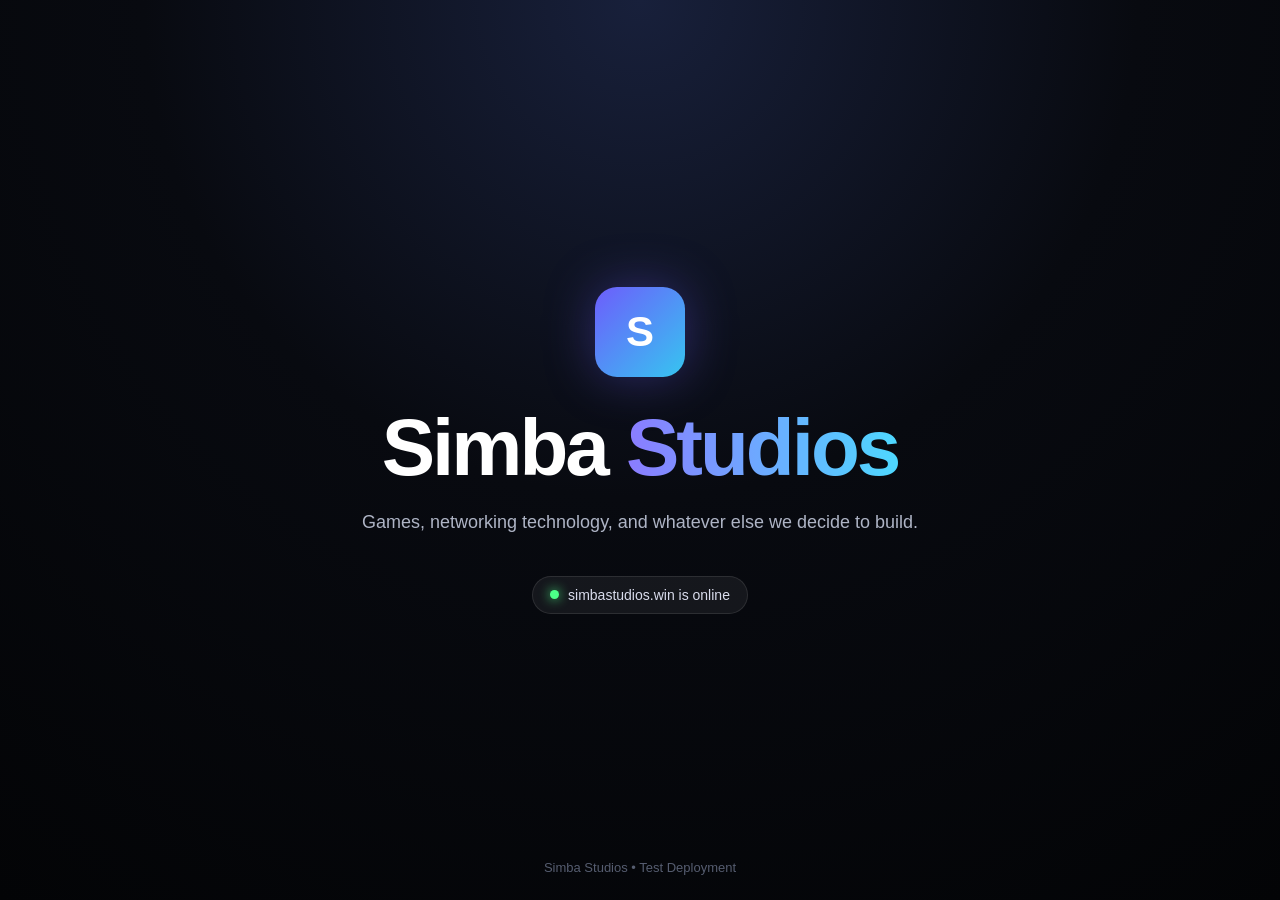
==== index.html @ 2c9d077d "Add initial HTML structure for Simba Studios" ====
<!DOCTYPE html>
<html lang="en">
<head>
    <meta charset="UTF-8">
    <meta name="viewport" content="width=device-width, initial-scale=1.0">

    <title>Simba Studios</title>

    <style>
        * {
            box-sizing: border-box;
        }

        body {
            margin: 0;
            min-height: 100vh;
            display: flex;
            align-items: center;
            justify-content: center;

            background:
                radial-gradient(circle at top, #18203b 0%, #080a10 45%, #030406 100%);

            color: white;
            font-family: Arial, Helvetica, sans-serif;
            overflow: hidden;
        }

        .container {
            text-align: center;
            padding: 40px;
        }

        .logo {
            width: 90px;
            height: 90px;
            margin: 0 auto 25px;

            display: flex;
            align-items: center;
            justify-content: center;

            border-radius: 22px;

            background: linear-gradient(135deg, #6d5dfc, #36c5f0);
            box-shadow: 0 0 50px rgba(109, 93, 252, 0.35);

            font-size: 42px;
            font-weight: bold;
        }

        h1 {
            margin: 0;
            font-size: clamp(42px, 8vw, 80px);
            letter-spacing: -3px;
        }

        .gradient {
            background: linear-gradient(90deg, #8b7cff, #4ed8ff);
            -webkit-background-clip: text;
            background-clip: text;
            color: transparent;
        }

        p {
            margin-top: 18px;
            color: #aeb4c5;
            font-size: 18px;
        }

        .status {
            display: inline-flex;
            align-items: center;
            gap: 9px;

            margin-top: 25px;
            padding: 10px 17px;

            background: rgba(255,255,255,0.06);
            border: 1px solid rgba(255,255,255,0.1);
            border-radius: 100px;

            color: #d9dcec;
            font-size: 14px;
        }

        .dot {
            width: 9px;
            height: 9px;
            border-radius: 50%;
            background: #4cff88;

            box-shadow: 0 0 12px #4cff88;
        }

        .footer {
            position: fixed;
            bottom: 25px;
            left: 0;
            right: 0;

            text-align: center;
            color: #565d70;
            font-size: 13px;
        }
    </style>
</head>

<body>

    <main class="container">

        <div class="logo">S</div>

        <h1>
            Simba <span class="gradient">Studios</span>
        </h1>

        <p>
            Games, networking technology, and whatever else we decide to build.
        </p>

        <div class="status">
            <span class="dot"></span>
            simbastudios.win is online
        </div>

    </main>

    <div class="footer">
        Simba Studios • Test Deployment
    </div>

</body>
</html>
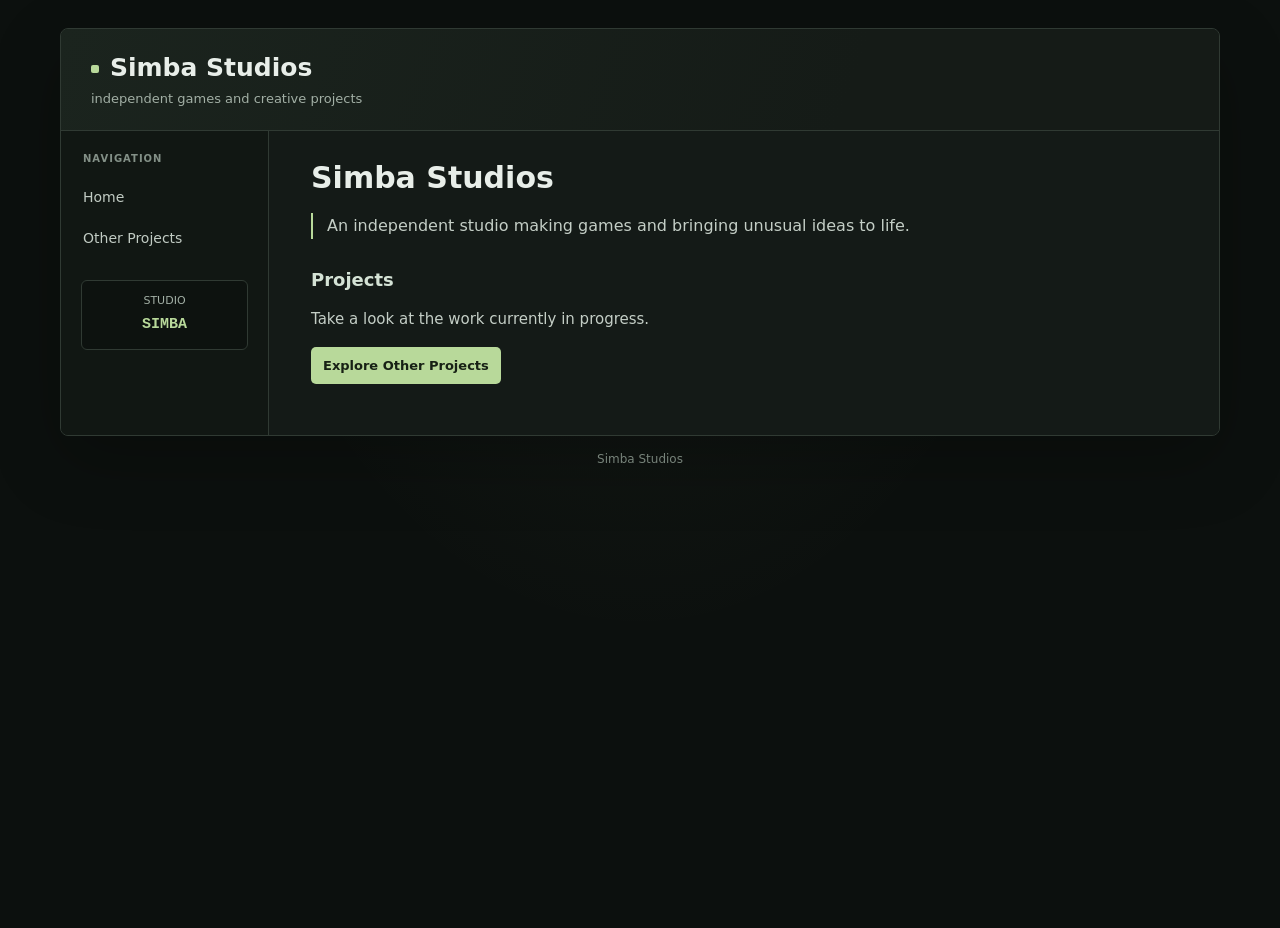
==== commit f8f951dd: "Publish Simba Studios static site" ====
--- a/index.html
+++ b/index.html
@@ -1,135 +1,43 @@
-<!DOCTYPE html>
+<!doctype html>
 <html lang="en">
-<head>
-    <meta charset="UTF-8">
-    <meta name="viewport" content="width=device-width, initial-scale=1.0">
+  <head>
+    <meta charset="utf-8">
+    <meta name="viewport" content="width=device-width, initial-scale=1">
+    <title>Simba Studios</title>
+    <link rel="stylesheet" href="/style.css">
+  </head>
+  <body>
+    <div class="page">
+      <table class="shell" cellspacing="0" cellpadding="0">
+        <tr>
+          <td class="topbar" colspan="2">
+            <span class="brand">Simba Studios</span>
+            <span class="tiny">independent games and creative projects</span>
+          </td>
+        </tr>
+        <tr>
+          <td class="nav">
+            <a href="/">Home</a>
+            <a href="/other-projects.html">Other Projects</a>
+            <div class="counter">
+              studio<br>
+              <span>SIMBA</span>
+            </div>
+          </td>
+          <td class="content">
+            <h1>Simba Studios</h1>
+            <p class="lead">
+              An independent studio making games and bringing unusual ideas to life.
+            </p>
 
-    <title>Simba Studios</title>
+            <h2>Projects</h2>
+            <p>Take a look at the work currently in progress.</p>
+            <p><a class="project-link" href="/other-projects.html">Explore Other Projects</a></p>
+          </td>
+        </tr>
+      </table>
 
-    <style>
-        * {
-            box-sizing: border-box;
-        }
-
-        body {
-            margin: 0;
-            min-height: 100vh;
-            display: flex;
-            align-items: center;
-            justify-content: center;
-
-            background:
-                radial-gradient(circle at top, #18203b 0%, #080a10 45%, #030406 100%);
-
-            color: white;
-            font-family: Arial, Helvetica, sans-serif;
-            overflow: hidden;
-        }
-
-        .container {
-            text-align: center;
-            padding: 40px;
-        }
-
-        .logo {
-            width: 90px;
-            height: 90px;
-            margin: 0 auto 25px;
-
-            display: flex;
-            align-items: center;
-            justify-content: center;
-
-            border-radius: 22px;
-
-            background: linear-gradient(135deg, #6d5dfc, #36c5f0);
-            box-shadow: 0 0 50px rgba(109, 93, 252, 0.35);
-
-            font-size: 42px;
-            font-weight: bold;
-        }
-
-        h1 {
-            margin: 0;
-            font-size: clamp(42px, 8vw, 80px);
-            letter-spacing: -3px;
-        }
-
-        .gradient {
-            background: linear-gradient(90deg, #8b7cff, #4ed8ff);
-            -webkit-background-clip: text;
-            background-clip: text;
-            color: transparent;
-        }
-
-        p {
-            margin-top: 18px;
-            color: #aeb4c5;
-            font-size: 18px;
-        }
-
-        .status {
-            display: inline-flex;
-            align-items: center;
-            gap: 9px;
-
-            margin-top: 25px;
-            padding: 10px 17px;
-
-            background: rgba(255,255,255,0.06);
-            border: 1px solid rgba(255,255,255,0.1);
-            border-radius: 100px;
-
-            color: #d9dcec;
-            font-size: 14px;
-        }
-
-        .dot {
-            width: 9px;
-            height: 9px;
-            border-radius: 50%;
-            background: #4cff88;
-
-            box-shadow: 0 0 12px #4cff88;
-        }
-
-        .footer {
-            position: fixed;
-            bottom: 25px;
-            left: 0;
-            right: 0;
-
-            text-align: center;
-            color: #565d70;
-            font-size: 13px;
-        }
-    </style>
-</head>
-
-<body>
-
-    <main class="container">
-
-        <div class="logo">S</div>
-
-        <h1>
-            Simba <span class="gradient">Studios</span>
-        </h1>
-
-        <p>
-            Games, networking technology, and whatever else we decide to build.
-        </p>
-
-        <div class="status">
-            <span class="dot"></span>
-            simbastudios.win is online
-        </div>
-
-    </main>
-
-    <div class="footer">
-        Simba Studios • Test Deployment
+      <p class="footer">Simba Studios</p>
     </div>
-
-</body>
+  </body>
 </html>
--- a/style.css
+++ b/style.css
@@ -0,0 +1,911 @@
+:root {
+  color-scheme: dark;
+  font-family: Inter, ui-sans-serif, system-ui, -apple-system, BlinkMacSystemFont, "Segoe UI", sans-serif;
+  font-synthesis: none;
+  text-rendering: optimizeLegibility;
+  --page: #0c100e;
+  --surface: #141a17;
+  --surface-raised: #1b231e;
+  --surface-soft: #202923;
+  --line: #303a33;
+  --line-strong: #465249;
+  --text: #e8eee9;
+  --muted: #a2afa5;
+  --green: #b8d99a;
+  --green-ink: #172115;
+  --warm: #dfaa81;
+  --danger: #e58e86;
+  --radius: 8px;
+}
+
+* {
+  box-sizing: border-box;
+}
+
+html {
+  min-width: 320px;
+  background: var(--page);
+  color: var(--text);
+}
+
+body {
+  min-height: 100vh;
+  margin: 0;
+  background:
+    radial-gradient(ellipse at 50% -20%, rgba(184, 217, 154, 0.08), transparent 52%),
+    var(--page);
+  color: var(--text);
+  font-size: 15px;
+  line-height: 1.65;
+}
+
+body::before,
+.page::before,
+marquee {
+  display: none;
+}
+
+a {
+  color: var(--green);
+  text-decoration-thickness: 1px;
+  text-underline-offset: 3px;
+}
+
+a:hover {
+  color: #d7edc2;
+}
+
+a:focus-visible,
+button:focus-visible,
+input:focus-visible,
+textarea:focus-visible,
+select:focus-visible {
+  outline: 2px solid var(--green);
+  outline-offset: 3px;
+}
+
+.page {
+  width: min(1160px, calc(100% - 40px));
+  margin: 28px auto 36px;
+}
+
+.shell {
+  width: 100%;
+  overflow: hidden;
+  background: var(--surface);
+  border: 1px solid var(--line);
+  border-radius: var(--radius);
+  border-spacing: 0;
+  box-shadow: 0 24px 70px rgba(0, 0, 0, 0.24);
+}
+
+.shell tr:first-child {
+  display: block;
+}
+
+.shell tr:first-child .topbar {
+  display: block;
+}
+
+.shell tr:nth-child(2) {
+  display: grid;
+  grid-template-columns: 208px minmax(0, 1fr);
+}
+
+.topbar {
+  position: relative;
+  padding: 24px 30px 21px;
+  background: linear-gradient(110deg, #1b241e, #151b17 68%);
+  border-bottom: 1px solid var(--line);
+}
+
+.brand {
+  display: block;
+  color: var(--text);
+  font-size: 25px;
+  font-weight: 650;
+  line-height: 1.2;
+}
+
+.brand::before {
+  content: "";
+  display: inline-block;
+  width: 8px;
+  height: 8px;
+  margin: 0 11px 3px 0;
+  background: var(--green);
+  border-radius: 2px;
+}
+
+.tiny {
+  display: block;
+  margin-top: 5px;
+  color: var(--muted);
+  font-size: 13px;
+}
+
+.nav {
+  width: 208px;
+  padding: 20px 12px;
+  vertical-align: top;
+  background: #111713;
+  border-right: 1px solid var(--line);
+}
+
+.nav::before {
+  display: block;
+  margin: 0 10px 10px;
+  color: #839087;
+  content: "NAVIGATION";
+  font-size: 10px;
+  font-weight: 700;
+  letter-spacing: 1px;
+}
+
+.nav a {
+  display: block;
+  margin: 2px 0;
+  padding: 8px 10px;
+  border-radius: 5px;
+  color: #c1cbc3;
+  font-size: 14px;
+  font-weight: 500;
+  text-decoration: none;
+}
+
+.nav a:hover {
+  background: var(--surface-raised);
+  color: var(--text);
+}
+
+.nav a:active {
+  background: var(--surface-soft);
+}
+
+.nav a::before,
+.nav a::after {
+  content: none;
+}
+
+.counter {
+  margin: 22px 8px 0;
+  padding: 11px;
+  color: var(--muted);
+  background: #0d120f;
+  border: 1px solid var(--line);
+  border-radius: 6px;
+  font-size: 11px;
+  text-align: center;
+  text-transform: uppercase;
+}
+
+.counter span {
+  display: block;
+  margin-top: 3px;
+  color: var(--green);
+  font-family: ui-monospace, "Cascadia Code", Consolas, monospace;
+  font-size: 15px;
+  font-weight: 650;
+}
+
+.content {
+  min-width: 0;
+  padding: 28px clamp(20px, 4vw, 42px) 36px;
+  vertical-align: top;
+  background: var(--surface);
+}
+
+.content p {
+  max-width: 76ch;
+  color: #c4cec6;
+}
+
+h1,
+h2,
+h3 {
+  color: var(--text);
+  line-height: 1.25;
+}
+
+h1 {
+  margin: 0 0 16px;
+  font-size: 30px;
+  font-weight: 620;
+}
+
+h2 {
+  margin: 30px 0 10px;
+  color: #d4e2d5;
+  font-size: 18px;
+  font-weight: 600;
+}
+
+h3 {
+  font-size: 15px;
+  font-weight: 600;
+}
+
+.lead {
+  max-width: 76ch;
+  margin: 0 0 22px;
+  padding: 0 0 0 14px;
+  color: #c4cec6;
+  border-left: 2px solid var(--green);
+  font-size: 16px;
+}
+
+.warning {
+  display: inline-flex;
+  margin: 4px 0 10px;
+  padding: 5px 9px;
+  color: #ebc09f;
+  background: rgba(223, 170, 129, 0.09);
+  border: 1px solid rgba(223, 170, 129, 0.24);
+  border-radius: 5px;
+  font-size: 12px;
+}
+
+.hero-shot {
+  margin: 24px 0;
+  overflow: hidden;
+  background: #0e1310;
+  border: 1px solid var(--line);
+  border-radius: var(--radius);
+}
+
+.hero-shot img,
+.gallery img {
+  display: block;
+  width: 100%;
+  object-fit: cover;
+}
+
+.hero-shot img {
+  max-height: 500px;
+}
+
+.hero-caption {
+  padding: 9px 12px;
+  color: var(--muted);
+  font-size: 12px;
+}
+
+.info-grid {
+  display: grid;
+  grid-template-columns: repeat(3, minmax(0, 1fr));
+  gap: 10px;
+  margin: 18px 0 28px;
+}
+
+.info-box {
+  min-width: 0;
+  padding: 15px;
+  background: var(--surface-raised);
+  border: 1px solid var(--line);
+  border-radius: 6px;
+}
+
+.info-box h2 {
+  margin: 0 0 7px;
+  font-size: 15px;
+}
+
+.info-box p {
+  margin: 0;
+  color: var(--muted);
+  font-size: 13px;
+}
+
+.gallery {
+  display: grid;
+  grid-template-columns: repeat(3, minmax(0, 1fr));
+  gap: 12px;
+}
+
+.gallery figure {
+  min-width: 0;
+  margin: 0;
+  padding: 7px;
+  background: var(--surface-raised);
+  border: 1px solid var(--line);
+  border-radius: 6px;
+}
+
+.gallery img {
+  aspect-ratio: 16 / 10;
+  background: #0b100d;
+  border-radius: 3px;
+}
+
+.gallery figcaption {
+  padding: 7px 3px 2px;
+  color: var(--muted);
+  font-size: 12px;
+}
+
+.project-grid {
+  display: grid;
+  grid-template-columns: repeat(2, minmax(0, 1fr));
+  gap: 12px;
+}
+
+.project-card {
+  min-width: 0;
+  padding: 16px;
+  background: var(--surface-raised);
+  border: 1px solid var(--line);
+  border-radius: 6px;
+}
+
+.project-card h2 {
+  margin: 8px 0;
+  font-size: 17px;
+}
+
+.project-title {
+  color: var(--text);
+  text-decoration: none;
+}
+
+.project-title:hover {
+  color: var(--green);
+}
+
+.project-card p {
+  margin: 0 0 12px;
+  color: var(--muted);
+  font-size: 14px;
+}
+
+.project-category {
+  color: var(--green);
+  font-size: 11px;
+  font-weight: 650;
+  text-transform: uppercase;
+}
+
+.project-entry {
+  max-width: 78ch;
+  padding: 4px 0 24px;
+  border-bottom: 1px solid var(--line);
+}
+
+.project-entry h2 {
+  margin: 7px 0 12px;
+  font-size: 24px;
+}
+
+.project-entry h3 {
+  margin: 24px 0 6px;
+  color: #d4e2d5;
+}
+
+.project-link {
+  display: inline-block;
+  padding: 8px 12px;
+  color: var(--green-ink);
+  background: var(--green);
+  border-radius: 5px;
+  font-size: 13px;
+  font-weight: 650;
+  text-decoration: none;
+}
+
+.project-link:hover {
+  color: var(--green-ink);
+  background: #cce7b1;
+}
+
+.empty-project-state {
+  grid-column: 1 / -1;
+  padding: 22px;
+  background: #111713;
+  border: 1px dashed var(--line-strong);
+  border-radius: 6px;
+}
+
+.empty-project-state p {
+  margin: 0 0 3px;
+  color: var(--text);
+  font-weight: 550;
+}
+
+.empty-project-state span {
+  color: var(--muted);
+  font-size: 13px;
+}
+
+.screens {
+  display: grid;
+  grid-template-columns: repeat(3, minmax(0, 1fr));
+  gap: 9px;
+  margin: 14px 0;
+}
+
+.screen {
+  display: grid;
+  min-height: 120px;
+  place-content: center;
+  padding: 14px;
+  color: var(--green);
+  background: #101713;
+  border: 1px solid var(--line);
+  border-radius: 6px;
+  font-weight: 600;
+  text-align: center;
+}
+
+.screen span {
+  display: block;
+  color: var(--muted);
+  font-size: 12px;
+  font-weight: 400;
+}
+
+ul {
+  padding: 14px 14px 14px 34px;
+  background: #101612;
+  border: 1px solid var(--line);
+  border-radius: 6px;
+}
+
+li {
+  margin-bottom: 7px;
+  color: #c4cec6;
+}
+
+.old-form,
+.account-panel,
+.auth-card,
+.ticket-list,
+.ticket-thread,
+.admin-panel {
+  color: var(--text);
+  background: var(--surface-raised);
+  border: 1px solid var(--line);
+  border-radius: 6px;
+}
+
+.old-form {
+  margin: 10px 0;
+  padding: 14px;
+}
+
+.old-form label {
+  display: block;
+  margin-bottom: 13px;
+  color: #d4ddd5;
+  font-size: 13px;
+  font-weight: 550;
+}
+
+.old-form input,
+.old-form textarea,
+.admin-account-row select {
+  display: block;
+  width: 100%;
+  min-height: 40px;
+  margin-top: 5px;
+  padding: 8px 10px;
+  color: var(--text);
+  background: #0e1410;
+  border: 1px solid var(--line-strong);
+  border-radius: 5px;
+  font: inherit;
+}
+
+.old-form textarea {
+  min-height: 120px;
+  resize: vertical;
+}
+
+.old-form input::placeholder,
+.old-form textarea::placeholder {
+  color: #78847a;
+}
+
+.old-form .check-line {
+  display: flex;
+  align-items: center;
+  gap: 8px;
+  color: #c4cec6;
+}
+
+.old-form .check-line input {
+  width: 16px;
+  min-height: 16px;
+  margin: 0;
+  accent-color: var(--green);
+}
+
+.old-form button,
+.account-panel button,
+.small-button,
+.tab-button,
+.ticket-link,
+.danger-button {
+  min-height: 36px;
+  padding: 7px 11px;
+  color: #dce5dd;
+  background: #27332b;
+  border: 1px solid #405043;
+  border-radius: 5px;
+  cursor: pointer;
+  font: inherit;
+  font-size: 13px;
+  font-weight: 570;
+  transition: background-color 120ms ease, border-color 120ms ease;
+}
+
+.old-form button:hover,
+.account-panel button:hover,
+.small-button:hover,
+.tab-button:hover,
+.ticket-link:hover {
+  background: #344438;
+  border-color: #647b67;
+}
+
+.old-form button:active,
+.account-panel button:active,
+.small-button:active,
+.tab-button:active,
+.ticket-link:active {
+  background: #202a23;
+}
+
+.small-button {
+  display: inline-block;
+  margin: 0 0 13px;
+  color: var(--green);
+  background: transparent;
+}
+
+.account-panel,
+.admin-panel {
+  padding: 16px;
+}
+
+.account-panel p,
+.account-panel dd {
+  color: #c4cec6;
+}
+
+.account-panel > h2:first-child {
+  margin-top: 0;
+}
+
+.tab-bar {
+  display: flex;
+  flex-wrap: wrap;
+  gap: 6px;
+  margin-bottom: 20px;
+  padding-bottom: 12px;
+  border-bottom: 1px solid var(--line);
+}
+
+.tab-button {
+  color: #c4cec6;
+  background: transparent;
+  border-color: transparent;
+}
+
+.tab-button.active,
+.ticket-link.active {
+  color: var(--green);
+  background: rgba(184, 217, 154, 0.1);
+  border-color: rgba(184, 217, 154, 0.28);
+}
+
+.tab-panel {
+  display: none;
+}
+
+.tab-panel.active {
+  display: block;
+}
+
+.auth-grid {
+  display: grid;
+  grid-template-columns: repeat(2, minmax(0, 1fr));
+  gap: 12px;
+}
+
+.auth-card {
+  min-width: 0;
+  padding: 15px;
+}
+
+.auth-card h2 {
+  margin: 0 0 12px;
+}
+
+.compact-form {
+  margin-top: 10px;
+}
+
+.account-facts {
+  display: grid;
+  grid-template-columns: 100px minmax(0, 1fr);
+  gap: 8px 12px;
+  margin: 18px 0;
+}
+
+.account-facts dt {
+  color: var(--muted);
+  font-size: 13px;
+}
+
+.account-facts dd {
+  min-width: 0;
+  margin: 0;
+  overflow-wrap: anywhere;
+}
+
+.ticket-layout {
+  display: grid;
+  grid-template-columns: minmax(190px, 250px) minmax(0, 1fr);
+  gap: 12px;
+}
+
+.ticket-list,
+.ticket-thread,
+.admin-panel {
+  min-width: 0;
+  min-height: 180px;
+  padding: 12px;
+}
+
+.admin-account-row {
+  display: grid;
+  grid-template-columns: minmax(0, 1fr) 160px;
+  align-items: center;
+  gap: 12px;
+  margin-bottom: 8px;
+  padding: 11px;
+  color: var(--text);
+  background: #111713;
+  border: 1px solid var(--line);
+  border-radius: 5px;
+}
+
+.admin-account-row strong,
+.admin-account-row span,
+.admin-account-row small {
+  display: block;
+}
+
+.admin-account-row strong {
+  color: var(--text);
+  font-size: 14px;
+}
+
+.admin-account-row small {
+  color: var(--muted);
+}
+
+.admin-account-row label {
+  color: var(--muted);
+  font-size: 12px;
+}
+
+.admin-account-row select {
+  min-height: 34px;
+  margin-top: 4px;
+  padding: 5px 8px;
+  font-size: 13px;
+}
+
+.ticket-link {
+  display: block;
+  width: 100%;
+  margin-bottom: 6px;
+  text-align: left;
+}
+
+.ticket-meta,
+.empty-note {
+  color: var(--muted);
+  font-size: 13px;
+}
+
+.message-log {
+  max-height: 360px;
+  overflow-y: auto;
+  padding: 10px 12px;
+  background: #0d120f;
+  border: 1px solid var(--line);
+  border-radius: 5px;
+}
+
+.ticket-message {
+  padding: 10px 0;
+  color: #d3ddd5;
+  border-bottom: 1px solid var(--line);
+}
+
+.ticket-message:last-child {
+  border-bottom: 0;
+}
+
+.ticket-message strong {
+  color: var(--green);
+}
+
+.ticket-message span {
+  display: block;
+  color: var(--muted);
+  font-size: 12px;
+}
+
+.ticket-message p {
+  color: #d3ddd5;
+  white-space: pre-wrap;
+  overflow-wrap: anywhere;
+}
+
+.typing-indicator {
+  min-height: 22px;
+  padding-top: 5px;
+  color: var(--muted);
+  font-size: 12px;
+}
+
+.danger-button {
+  margin-top: 10px;
+  color: #f1b2ad;
+  background: rgba(229, 142, 134, 0.1);
+  border-color: rgba(229, 142, 134, 0.35);
+}
+
+.danger-button:hover {
+  background: rgba(229, 142, 134, 0.18);
+}
+
+.hidden {
+  display: none !important;
+}
+
+.message-box {
+  margin-top: 16px;
+  padding: 10px 12px;
+  color: #e7c18e;
+  background: rgba(223, 170, 129, 0.08);
+  border: 1px solid rgba(223, 170, 129, 0.22);
+  border-radius: 5px;
+  font-size: 13px;
+}
+
+.message-box::before {
+  content: "";
+}
+
+.message-box.good {
+  color: var(--green);
+  background: rgba(184, 217, 154, 0.08);
+  border-color: rgba(184, 217, 154, 0.24);
+}
+
+.message-box.bad {
+  color: #f1aaa2;
+  background: rgba(229, 142, 134, 0.08);
+  border-color: rgba(229, 142, 134, 0.24);
+}
+
+.footer {
+  margin: 14px 0 0;
+  color: #77837a;
+  font-size: 12px;
+  text-align: center;
+}
+
+@media (max-width: 760px) {
+  .page {
+    width: min(100% - 24px, 640px);
+    margin: 12px auto 24px;
+  }
+
+  .shell tr:nth-child(2) {
+    grid-template-columns: minmax(0, 1fr);
+  }
+
+  .topbar {
+    padding: 19px 18px;
+  }
+
+  .brand {
+    font-size: 21px;
+  }
+
+  .nav {
+    display: flex;
+    width: auto;
+    flex-wrap: wrap;
+    align-items: center;
+    gap: 2px;
+    padding: 9px 12px;
+    border-right: 0;
+    border-bottom: 1px solid var(--line);
+  }
+
+  .nav::before {
+    display: none;
+  }
+
+  .nav a {
+    margin: 0;
+    padding: 7px 9px;
+  }
+
+  .counter {
+    margin: 0 0 0 auto;
+    padding: 5px 8px;
+  }
+
+  .counter span {
+    display: inline;
+    margin-left: 4px;
+  }
+
+  .content {
+    padding: 22px 18px 28px;
+  }
+
+  h1 {
+    font-size: 25px;
+  }
+
+  .info-grid,
+  .gallery,
+  .project-grid,
+  .auth-grid,
+  .ticket-layout {
+    grid-template-columns: minmax(0, 1fr);
+  }
+
+  .screens {
+    grid-template-columns: repeat(2, minmax(0, 1fr));
+  }
+
+  .ticket-list {
+    min-height: 0;
+  }
+}
+
+@media (max-width: 460px) {
+  .page {
+    width: calc(100% - 16px);
+    margin-top: 8px;
+  }
+
+  .content {
+    padding: 18px 13px 22px;
+  }
+
+  .counter {
+    width: 100%;
+    margin: 6px 0 0;
+    text-align: left;
+  }
+
+  .screens {
+    grid-template-columns: minmax(0, 1fr);
+  }
+
+  .admin-account-row {
+    grid-template-columns: minmax(0, 1fr);
+  }
+
+  .account-facts {
+    grid-template-columns: 78px minmax(0, 1fr);
+  }
+}
+
+@media (prefers-reduced-motion: reduce) {
+  *,
+  *::before,
+  *::after {
+    scroll-behavior: auto !important;
+    transition-duration: 0.01ms !important;
+  }
+}
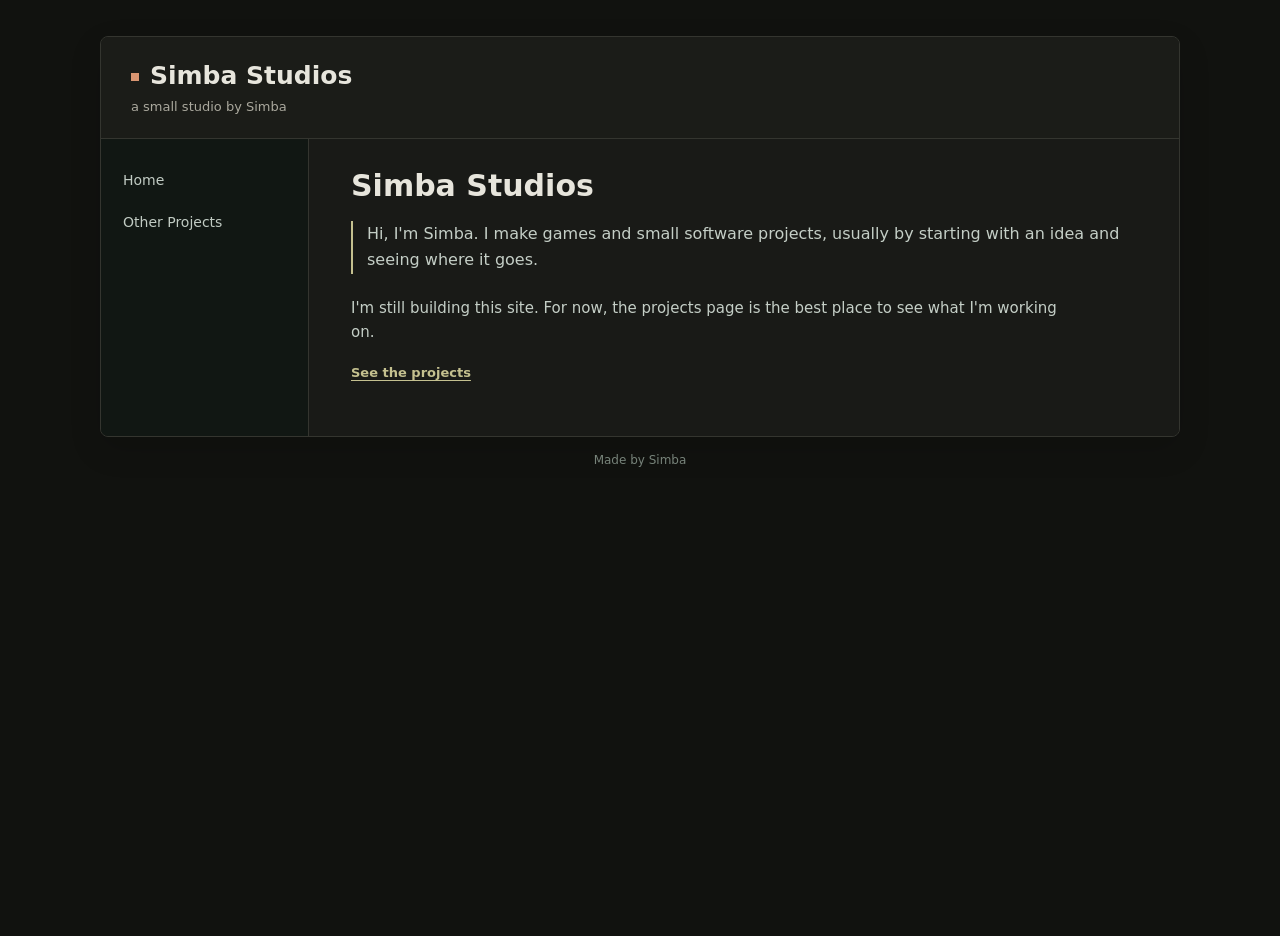
==== commit 63ca50a1: "Make studio site feel more personal" ====
--- a/index.html
+++ b/index.html
@@ -12,32 +12,28 @@
         <tr>
           <td class="topbar" colspan="2">
             <span class="brand">Simba Studios</span>
-            <span class="tiny">independent games and creative projects</span>
+            <span class="tiny">a small studio by Simba</span>
           </td>
         </tr>
         <tr>
           <td class="nav">
             <a href="/">Home</a>
             <a href="/other-projects.html">Other Projects</a>
-            <div class="counter">
-              studio<br>
-              <span>SIMBA</span>
-            </div>
           </td>
           <td class="content">
             <h1>Simba Studios</h1>
             <p class="lead">
-              An independent studio making games and bringing unusual ideas to life.
+              Hi, I'm Simba. I make games and small software projects, usually by starting with
+              an idea and seeing where it goes.
             </p>
 
-            <h2>Projects</h2>
-            <p>Take a look at the work currently in progress.</p>
-            <p><a class="project-link" href="/other-projects.html">Explore Other Projects</a></p>
+            <p>I'm still building this site. For now, the projects page is the best place to see what I'm working on.</p>
+            <p><a class="project-link" href="/other-projects.html">See the projects</a></p>
           </td>
         </tr>
       </table>
 
-      <p class="footer">Simba Studios</p>
+      <p class="footer">Made by Simba</p>
     </div>
   </body>
 </html>
--- a/style.css
+++ b/style.css
@@ -3,17 +3,17 @@
   font-family: Inter, ui-sans-serif, system-ui, -apple-system, BlinkMacSystemFont, "Segoe UI", sans-serif;
   font-synthesis: none;
   text-rendering: optimizeLegibility;
-  --page: #0c100e;
-  --surface: #141a17;
-  --surface-raised: #1b231e;
-  --surface-soft: #202923;
-  --line: #303a33;
-  --line-strong: #465249;
-  --text: #e8eee9;
-  --muted: #a2afa5;
-  --green: #b8d99a;
-  --green-ink: #172115;
-  --warm: #dfaa81;
+  --page: #11120f;
+  --surface: #191a17;
+  --surface-raised: #20211d;
+  --surface-soft: #292a25;
+  --line: #34352f;
+  --line-strong: #4a4b42;
+  --text: #e7e5dc;
+  --muted: #aaa89d;
+  --green: #c4c08f;
+  --green-ink: #1b1b14;
+  --warm: #d99571;
   --danger: #e58e86;
   --radius: 8px;
 }
@@ -31,9 +31,7 @@
 body {
   min-height: 100vh;
   margin: 0;
-  background:
-    radial-gradient(ellipse at 50% -20%, rgba(184, 217, 154, 0.08), transparent 52%),
-    var(--page);
+  background: var(--page);
   color: var(--text);
   font-size: 15px;
   line-height: 1.65;
@@ -65,8 +63,8 @@
 }
 
 .page {
-  width: min(1160px, calc(100% - 40px));
-  margin: 28px auto 36px;
+  width: min(1080px, calc(100% - 40px));
+  margin: 36px auto 40px;
 }
 
 .shell {
@@ -76,7 +74,7 @@
   border: 1px solid var(--line);
   border-radius: var(--radius);
   border-spacing: 0;
-  box-shadow: 0 24px 70px rgba(0, 0, 0, 0.24);
+  box-shadow: 0 12px 32px rgba(0, 0, 0, 0.14);
 }
 
 .shell tr:first-child {
@@ -95,7 +93,7 @@
 .topbar {
   position: relative;
   padding: 24px 30px 21px;
-  background: linear-gradient(110deg, #1b241e, #151b17 68%);
+  background: #1b1c18;
   border-bottom: 1px solid var(--line);
 }
 
@@ -113,8 +111,8 @@
   width: 8px;
   height: 8px;
   margin: 0 11px 3px 0;
-  background: var(--green);
-  border-radius: 2px;
+  background: var(--warm);
+  border-radius: 0;
 }
 
 .tiny {
@@ -133,13 +131,7 @@
 }
 
 .nav::before {
-  display: block;
-  margin: 0 10px 10px;
-  color: #839087;
-  content: "NAVIGATION";
-  font-size: 10px;
-  font-weight: 700;
-  letter-spacing: 1px;
+  content: none;
 }
 
 .nav a {
@@ -324,17 +316,16 @@
 }
 
 .project-grid {
-  display: grid;
-  grid-template-columns: repeat(2, minmax(0, 1fr));
-  gap: 12px;
+  display: block;
+  max-width: 680px;
 }
 
 .project-card {
   min-width: 0;
-  padding: 16px;
-  background: var(--surface-raised);
-  border: 1px solid var(--line);
-  border-radius: 6px;
+  padding: 18px 0;
+  background: transparent;
+  border-top: 1px solid var(--line);
+  border-radius: 0;
 }
 
 .project-card h2 {
@@ -382,18 +373,16 @@
 
 .project-link {
   display: inline-block;
-  padding: 8px 12px;
-  color: var(--green-ink);
-  background: var(--green);
-  border-radius: 5px;
+  padding: 0;
+  color: var(--green);
   font-size: 13px;
   font-weight: 650;
-  text-decoration: none;
+  text-decoration: underline;
+  text-underline-offset: 3px;
 }
 
 .project-link:hover {
-  color: var(--green-ink);
-  background: #cce7b1;
+  color: #e0dba8;
 }
 
 .empty-project-state {
@@ -857,7 +846,6 @@
 
   .info-grid,
   .gallery,
-  .project-grid,
   .auth-grid,
   .ticket-layout {
     grid-template-columns: minmax(0, 1fr);
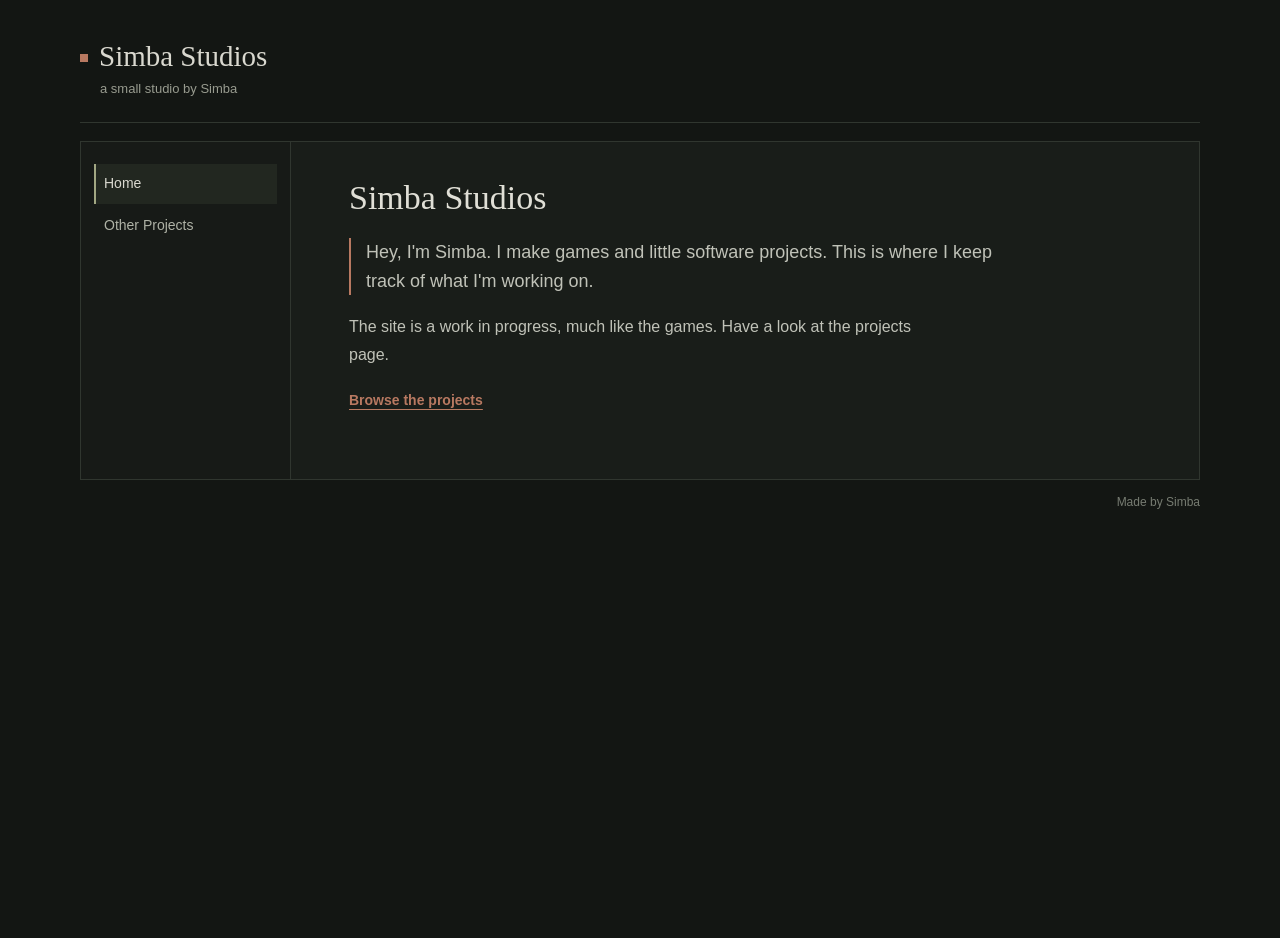
==== commit b04c52b8: "Refresh studio site layout and project pages" ====
--- a/index.html
+++ b/index.html
@@ -4,36 +4,31 @@
     <meta charset="utf-8">
     <meta name="viewport" content="width=device-width, initial-scale=1">
     <title>Simba Studios</title>
-    <link rel="stylesheet" href="/style.css">
+    <link rel="stylesheet" href="style.css">
   </head>
   <body>
     <div class="page">
-      <table class="shell" cellspacing="0" cellpadding="0">
-        <tr>
-          <td class="topbar" colspan="2">
-            <span class="brand">Simba Studios</span>
-            <span class="tiny">a small studio by Simba</span>
-          </td>
-        </tr>
-        <tr>
-          <td class="nav">
-            <a href="/">Home</a>
-            <a href="/other-projects.html">Other Projects</a>
-          </td>
-          <td class="content">
+      <header class="topbar">
+        <a class="brand" href="index.html">Simba Studios</a>
+        <span class="tiny">a small studio by Simba</span>
+      </header>
+      <div class="layout">
+        <nav class="nav" aria-label="Main navigation">
+          <a href="index.html" aria-current="page">Home</a>
+          <a href="other-projects.html">Other Projects</a>
+        </nav>
+        <main class="content">
             <h1>Simba Studios</h1>
             <p class="lead">
-              Hi, I'm Simba. I make games and small software projects, usually by starting with
-              an idea and seeing where it goes.
+              Hey, I'm Simba. I make games and little software projects. This is where I keep
+              track of what I'm working on.
             </p>
 
-            <p>I'm still building this site. For now, the projects page is the best place to see what I'm working on.</p>
-            <p><a class="project-link" href="/other-projects.html">See the projects</a></p>
-          </td>
-        </tr>
-      </table>
-
-      <p class="footer">Made by Simba</p>
+            <p>The site is a work in progress, much like the games. Have a look at the projects page.</p>
+            <p><a class="project-link" href="other-projects.html">Browse the projects</a></p>
+        </main>
+      </div>
+      <footer class="footer">Made by Simba</footer>
     </div>
   </body>
 </html>
--- a/style.css
+++ b/style.css
@@ -1,26 +1,19 @@
 :root {
   color-scheme: dark;
-  font-family: Inter, ui-sans-serif, system-ui, -apple-system, BlinkMacSystemFont, "Segoe UI", sans-serif;
+  font-family: "Segoe UI", Arial, sans-serif;
   font-synthesis: none;
   text-rendering: optimizeLegibility;
-  --page: #11120f;
-  --surface: #191a17;
-  --surface-raised: #20211d;
-  --surface-soft: #292a25;
-  --line: #34352f;
-  --line-strong: #4a4b42;
-  --text: #e7e5dc;
-  --muted: #aaa89d;
-  --green: #c4c08f;
-  --green-ink: #1b1b14;
-  --warm: #d99571;
-  --danger: #e58e86;
-  --radius: 8px;
+  --page: #131613;
+  --surface: #191d19;
+  --rail: #171a17;
+  --line: #30362f;
+  --text: #d9d8cf;
+  --muted: #989b8f;
+  --moss: #a2a783;
+  --rust: #b87961;
 }
 
-* {
-  box-sizing: border-box;
-}
+* { box-sizing: border-box; }
 
 html {
   min-width: 320px;
@@ -33,867 +26,167 @@
   margin: 0;
   background: var(--page);
   color: var(--text);
-  font-size: 15px;
-  line-height: 1.65;
+  font-size: 16px;
+  line-height: 1.7;
 }
 
-body::before,
-.page::before,
-marquee {
-  display: none;
+marquee { display: none; }
+
+a {
+  color: var(--moss);
+  text-decoration-thickness: 1px;
+  text-underline-offset: 4px;
 }
 
-a {
-  color: var(--green);
-  text-decoration-thickness: 1px;
-  text-underline-offset: 3px;
-}
-
-a:hover {
-  color: #d7edc2;
-}
-
-a:focus-visible,
-button:focus-visible,
-input:focus-visible,
-textarea:focus-visible,
-select:focus-visible {
-  outline: 2px solid var(--green);
-  outline-offset: 3px;
-}
+a:hover { color: #c1c5a0; }
+a:focus-visible { outline: 2px solid var(--rust); outline-offset: 3px; }
 
 .page {
-  width: min(1080px, calc(100% - 40px));
-  margin: 36px auto 40px;
-}
-
-.shell {
-  width: 100%;
-  overflow: hidden;
-  background: var(--surface);
-  border: 1px solid var(--line);
-  border-radius: var(--radius);
-  border-spacing: 0;
-  box-shadow: 0 12px 32px rgba(0, 0, 0, 0.14);
-}
-
-.shell tr:first-child {
-  display: block;
-}
-
-.shell tr:first-child .topbar {
-  display: block;
-}
-
-.shell tr:nth-child(2) {
-  display: grid;
-  grid-template-columns: 208px minmax(0, 1fr);
+  width: min(100% - 48px, 1120px);
+  margin: 38px auto 28px;
 }
 
 .topbar {
-  position: relative;
-  padding: 24px 30px 21px;
-  background: #1b1c18;
+  padding: 0 0 22px;
   border-bottom: 1px solid var(--line);
 }
 
 .brand {
-  display: block;
+  display: inline-block;
   color: var(--text);
-  font-size: 25px;
-  font-weight: 650;
-  line-height: 1.2;
+  font-family: Georgia, "Times New Roman", serif;
+  font-size: 29px;
+  font-weight: 500;
+  line-height: 1.25;
+  text-decoration: none;
 }
 
 .brand::before {
-  content: "";
   display: inline-block;
   width: 8px;
   height: 8px;
-  margin: 0 11px 3px 0;
-  background: var(--warm);
-  border-radius: 0;
+  margin: 0 11px 4px 0;
+  background: var(--rust);
+  content: "";
 }
+
+.brand:hover { color: #efeee5; }
 
 .tiny {
   display: block;
-  margin-top: 5px;
+  margin: 4px 0 0 20px;
   color: var(--muted);
   font-size: 13px;
 }
 
-.nav {
-  width: 208px;
-  padding: 20px 12px;
-  vertical-align: top;
-  background: #111713;
-  border-right: 1px solid var(--line);
+.layout {
+  display: grid;
+  grid-template-columns: 210px minmax(0, 1fr);
+  min-height: 330px;
+  margin-top: 18px;
+  border: 1px solid var(--line);
+  background: var(--surface);
 }
 
-.nav::before {
-  content: none;
+.nav {
+  padding: 20px 13px;
+  background: var(--rail);
+  border-right: 1px solid var(--line);
 }
 
 .nav a {
   display: block;
   margin: 2px 0;
   padding: 8px 10px;
-  border-radius: 5px;
-  color: #c1cbc3;
+  color: #afb2a6;
   font-size: 14px;
-  font-weight: 500;
   text-decoration: none;
 }
 
-.nav a:hover {
-  background: var(--surface-raised);
+.nav a:hover,
+.nav a[aria-current="page"] {
   color: var(--text);
+  background: #222720;
 }
 
-.nav a:active {
-  background: var(--surface-soft);
+.nav a[aria-current="page"] { box-shadow: inset 2px 0 var(--moss); }
+
+.content {
+  min-width: 0;
+  padding: 34px clamp(22px, 5vw, 58px) 48px;
 }
 
-.nav a::before,
-.nav a::after {
-  content: none;
+h1,
+h2 {
+  color: #e0dfd6;
+  font-family: Georgia, "Times New Roman", serif;
+  font-weight: 500;
+  line-height: 1.28;
 }
 
-.counter {
-  margin: 22px 8px 0;
-  padding: 11px;
-  color: var(--muted);
-  background: #0d120f;
-  border: 1px solid var(--line);
-  border-radius: 6px;
-  font-size: 11px;
-  text-align: center;
+h1 { margin: 0 0 18px; font-size: 34px; }
+h2 { margin: 34px 0 9px; font-size: 22px; }
+
+.content p {
+  max-width: 68ch;
+  margin: 0 0 18px;
+  color: #c0c2b8;
+}
+
+.lead {
+  max-width: 62ch;
+  margin: 0 0 25px;
+  padding-left: 15px;
+  color: #d0d1c7;
+  border-left: 2px solid var(--rust);
+  font-size: 18px;
+  line-height: 1.6;
+}
+
+.project-grid { max-width: 700px; }
+
+.project-card {
+  padding: 20px 0 3px;
+  border-top: 1px solid var(--line);
+}
+
+.project-category {
+  color: var(--moss);
+  font-size: 12px;
+  font-weight: 600;
+  letter-spacing: 0.04em;
   text-transform: uppercase;
 }
 
-.counter span {
-  display: block;
-  margin-top: 3px;
-  color: var(--green);
-  font-family: ui-monospace, "Cascadia Code", Consolas, monospace;
-  font-size: 15px;
-  font-weight: 650;
+.project-card h2 { margin: 8px 0 10px; font-size: 25px; }
+.project-title { color: var(--text); text-decoration: none; }
+.project-title:hover { color: var(--moss); }
+.project-card p { color: var(--muted); }
+.project-link { display: inline-block; color: var(--rust); font-size: 14px; font-weight: 600; }
+.project-link:hover { color: #d49a82; }
+
+.footer {
+  margin: 12px 0 0;
+  color: #777c72;
+  font-size: 12px;
+  text-align: right;
 }
 
-.content {
-  min-width: 0;
-  padding: 28px clamp(20px, 4vw, 42px) 36px;
-  vertical-align: top;
-  background: var(--surface);
+@media (max-width: 700px) {
+  .page { width: calc(100% - 24px); margin: 16px auto 22px; }
+  .topbar { padding: 0 0 17px; }
+  .brand { font-size: 25px; }
+  .layout { grid-template-columns: minmax(0, 1fr); min-height: 0; margin-top: 12px; }
+  .nav { display: flex; flex-wrap: wrap; gap: 2px; padding: 7px 9px; border-right: 0; border-bottom: 1px solid var(--line); }
+  .nav a { margin: 0; padding: 7px 9px; }
+  .nav a[aria-current="page"] { box-shadow: inset 0 -2px var(--moss); }
+  .content { padding: 25px 21px 32px; }
+  h1 { font-size: 29px; }
+  h2 { font-size: 20px; }
 }
 
-.content p {
-  max-width: 76ch;
-  color: #c4cec6;
+@media (max-width: 420px) {
+  .page { width: calc(100% - 16px); margin-top: 9px; }
+  .content { padding: 21px 15px 27px; }
+  .lead { font-size: 16px; }
 }
-
-h1,
-h2,
-h3 {
-  color: var(--text);
-  line-height: 1.25;
-}
-
-h1 {
-  margin: 0 0 16px;
-  font-size: 30px;
-  font-weight: 620;
-}
-
-h2 {
-  margin: 30px 0 10px;
-  color: #d4e2d5;
-  font-size: 18px;
-  font-weight: 600;
-}
-
-h3 {
-  font-size: 15px;
-  font-weight: 600;
-}
-
-.lead {
-  max-width: 76ch;
-  margin: 0 0 22px;
-  padding: 0 0 0 14px;
-  color: #c4cec6;
-  border-left: 2px solid var(--green);
-  font-size: 16px;
-}
-
-.warning {
-  display: inline-flex;
-  margin: 4px 0 10px;
-  padding: 5px 9px;
-  color: #ebc09f;
-  background: rgba(223, 170, 129, 0.09);
-  border: 1px solid rgba(223, 170, 129, 0.24);
-  border-radius: 5px;
-  font-size: 12px;
-}
-
-.hero-shot {
-  margin: 24px 0;
-  overflow: hidden;
-  background: #0e1310;
-  border: 1px solid var(--line);
-  border-radius: var(--radius);
-}
-
-.hero-shot img,
-.gallery img {
-  display: block;
-  width: 100%;
-  object-fit: cover;
-}
-
-.hero-shot img {
-  max-height: 500px;
-}
-
-.hero-caption {
-  padding: 9px 12px;
-  color: var(--muted);
-  font-size: 12px;
-}
-
-.info-grid {
-  display: grid;
-  grid-template-columns: repeat(3, minmax(0, 1fr));
-  gap: 10px;
-  margin: 18px 0 28px;
-}
-
-.info-box {
-  min-width: 0;
-  padding: 15px;
-  background: var(--surface-raised);
-  border: 1px solid var(--line);
-  border-radius: 6px;
-}
-
-.info-box h2 {
-  margin: 0 0 7px;
-  font-size: 15px;
-}
-
-.info-box p {
-  margin: 0;
-  color: var(--muted);
-  font-size: 13px;
-}
-
-.gallery {
-  display: grid;
-  grid-template-columns: repeat(3, minmax(0, 1fr));
-  gap: 12px;
-}
-
-.gallery figure {
-  min-width: 0;
-  margin: 0;
-  padding: 7px;
-  background: var(--surface-raised);
-  border: 1px solid var(--line);
-  border-radius: 6px;
-}
-
-.gallery img {
-  aspect-ratio: 16 / 10;
-  background: #0b100d;
-  border-radius: 3px;
-}
-
-.gallery figcaption {
-  padding: 7px 3px 2px;
-  color: var(--muted);
-  font-size: 12px;
-}
-
-.project-grid {
-  display: block;
-  max-width: 680px;
-}
-
-.project-card {
-  min-width: 0;
-  padding: 18px 0;
-  background: transparent;
-  border-top: 1px solid var(--line);
-  border-radius: 0;
-}
-
-.project-card h2 {
-  margin: 8px 0;
-  font-size: 17px;
-}
-
-.project-title {
-  color: var(--text);
-  text-decoration: none;
-}
-
-.project-title:hover {
-  color: var(--green);
-}
-
-.project-card p {
-  margin: 0 0 12px;
-  color: var(--muted);
-  font-size: 14px;
-}
-
-.project-category {
-  color: var(--green);
-  font-size: 11px;
-  font-weight: 650;
-  text-transform: uppercase;
-}
-
-.project-entry {
-  max-width: 78ch;
-  padding: 4px 0 24px;
-  border-bottom: 1px solid var(--line);
-}
-
-.project-entry h2 {
-  margin: 7px 0 12px;
-  font-size: 24px;
-}
-
-.project-entry h3 {
-  margin: 24px 0 6px;
-  color: #d4e2d5;
-}
-
-.project-link {
-  display: inline-block;
-  padding: 0;
-  color: var(--green);
-  font-size: 13px;
-  font-weight: 650;
-  text-decoration: underline;
-  text-underline-offset: 3px;
-}
-
-.project-link:hover {
-  color: #e0dba8;
-}
-
-.empty-project-state {
-  grid-column: 1 / -1;
-  padding: 22px;
-  background: #111713;
-  border: 1px dashed var(--line-strong);
-  border-radius: 6px;
-}
-
-.empty-project-state p {
-  margin: 0 0 3px;
-  color: var(--text);
-  font-weight: 550;
-}
-
-.empty-project-state span {
-  color: var(--muted);
-  font-size: 13px;
-}
-
-.screens {
-  display: grid;
-  grid-template-columns: repeat(3, minmax(0, 1fr));
-  gap: 9px;
-  margin: 14px 0;
-}
-
-.screen {
-  display: grid;
-  min-height: 120px;
-  place-content: center;
-  padding: 14px;
-  color: var(--green);
-  background: #101713;
-  border: 1px solid var(--line);
-  border-radius: 6px;
-  font-weight: 600;
-  text-align: center;
-}
-
-.screen span {
-  display: block;
-  color: var(--muted);
-  font-size: 12px;
-  font-weight: 400;
-}
-
-ul {
-  padding: 14px 14px 14px 34px;
-  background: #101612;
-  border: 1px solid var(--line);
-  border-radius: 6px;
-}
-
-li {
-  margin-bottom: 7px;
-  color: #c4cec6;
-}
-
-.old-form,
-.account-panel,
-.auth-card,
-.ticket-list,
-.ticket-thread,
-.admin-panel {
-  color: var(--text);
-  background: var(--surface-raised);
-  border: 1px solid var(--line);
-  border-radius: 6px;
-}
-
-.old-form {
-  margin: 10px 0;
-  padding: 14px;
-}
-
-.old-form label {
-  display: block;
-  margin-bottom: 13px;
-  color: #d4ddd5;
-  font-size: 13px;
-  font-weight: 550;
-}
-
-.old-form input,
-.old-form textarea,
-.admin-account-row select {
-  display: block;
-  width: 100%;
-  min-height: 40px;
-  margin-top: 5px;
-  padding: 8px 10px;
-  color: var(--text);
-  background: #0e1410;
-  border: 1px solid var(--line-strong);
-  border-radius: 5px;
-  font: inherit;
-}
-
-.old-form textarea {
-  min-height: 120px;
-  resize: vertical;
-}
-
-.old-form input::placeholder,
-.old-form textarea::placeholder {
-  color: #78847a;
-}
-
-.old-form .check-line {
-  display: flex;
-  align-items: center;
-  gap: 8px;
-  color: #c4cec6;
-}
-
-.old-form .check-line input {
-  width: 16px;
-  min-height: 16px;
-  margin: 0;
-  accent-color: var(--green);
-}
-
-.old-form button,
-.account-panel button,
-.small-button,
-.tab-button,
-.ticket-link,
-.danger-button {
-  min-height: 36px;
-  padding: 7px 11px;
-  color: #dce5dd;
-  background: #27332b;
-  border: 1px solid #405043;
-  border-radius: 5px;
-  cursor: pointer;
-  font: inherit;
-  font-size: 13px;
-  font-weight: 570;
-  transition: background-color 120ms ease, border-color 120ms ease;
-}
-
-.old-form button:hover,
-.account-panel button:hover,
-.small-button:hover,
-.tab-button:hover,
-.ticket-link:hover {
-  background: #344438;
-  border-color: #647b67;
-}
-
-.old-form button:active,
-.account-panel button:active,
-.small-button:active,
-.tab-button:active,
-.ticket-link:active {
-  background: #202a23;
-}
-
-.small-button {
-  display: inline-block;
-  margin: 0 0 13px;
-  color: var(--green);
-  background: transparent;
-}
-
-.account-panel,
-.admin-panel {
-  padding: 16px;
-}
-
-.account-panel p,
-.account-panel dd {
-  color: #c4cec6;
-}
-
-.account-panel > h2:first-child {
-  margin-top: 0;
-}
-
-.tab-bar {
-  display: flex;
-  flex-wrap: wrap;
-  gap: 6px;
-  margin-bottom: 20px;
-  padding-bottom: 12px;
-  border-bottom: 1px solid var(--line);
-}
-
-.tab-button {
-  color: #c4cec6;
-  background: transparent;
-  border-color: transparent;
-}
-
-.tab-button.active,
-.ticket-link.active {
-  color: var(--green);
-  background: rgba(184, 217, 154, 0.1);
-  border-color: rgba(184, 217, 154, 0.28);
-}
-
-.tab-panel {
-  display: none;
-}
-
-.tab-panel.active {
-  display: block;
-}
-
-.auth-grid {
-  display: grid;
-  grid-template-columns: repeat(2, minmax(0, 1fr));
-  gap: 12px;
-}
-
-.auth-card {
-  min-width: 0;
-  padding: 15px;
-}
-
-.auth-card h2 {
-  margin: 0 0 12px;
-}
-
-.compact-form {
-  margin-top: 10px;
-}
-
-.account-facts {
-  display: grid;
-  grid-template-columns: 100px minmax(0, 1fr);
-  gap: 8px 12px;
-  margin: 18px 0;
-}
-
-.account-facts dt {
-  color: var(--muted);
-  font-size: 13px;
-}
-
-.account-facts dd {
-  min-width: 0;
-  margin: 0;
-  overflow-wrap: anywhere;
-}
-
-.ticket-layout {
-  display: grid;
-  grid-template-columns: minmax(190px, 250px) minmax(0, 1fr);
-  gap: 12px;
-}
-
-.ticket-list,
-.ticket-thread,
-.admin-panel {
-  min-width: 0;
-  min-height: 180px;
-  padding: 12px;
-}
-
-.admin-account-row {
-  display: grid;
-  grid-template-columns: minmax(0, 1fr) 160px;
-  align-items: center;
-  gap: 12px;
-  margin-bottom: 8px;
-  padding: 11px;
-  color: var(--text);
-  background: #111713;
-  border: 1px solid var(--line);
-  border-radius: 5px;
-}
-
-.admin-account-row strong,
-.admin-account-row span,
-.admin-account-row small {
-  display: block;
-}
-
-.admin-account-row strong {
-  color: var(--text);
-  font-size: 14px;
-}
-
-.admin-account-row small {
-  color: var(--muted);
-}
-
-.admin-account-row label {
-  color: var(--muted);
-  font-size: 12px;
-}
-
-.admin-account-row select {
-  min-height: 34px;
-  margin-top: 4px;
-  padding: 5px 8px;
-  font-size: 13px;
-}
-
-.ticket-link {
-  display: block;
-  width: 100%;
-  margin-bottom: 6px;
-  text-align: left;
-}
-
-.ticket-meta,
-.empty-note {
-  color: var(--muted);
-  font-size: 13px;
-}
-
-.message-log {
-  max-height: 360px;
-  overflow-y: auto;
-  padding: 10px 12px;
-  background: #0d120f;
-  border: 1px solid var(--line);
-  border-radius: 5px;
-}
-
-.ticket-message {
-  padding: 10px 0;
-  color: #d3ddd5;
-  border-bottom: 1px solid var(--line);
-}
-
-.ticket-message:last-child {
-  border-bottom: 0;
-}
-
-.ticket-message strong {
-  color: var(--green);
-}
-
-.ticket-message span {
-  display: block;
-  color: var(--muted);
-  font-size: 12px;
-}
-
-.ticket-message p {
-  color: #d3ddd5;
-  white-space: pre-wrap;
-  overflow-wrap: anywhere;
-}
-
-.typing-indicator {
-  min-height: 22px;
-  padding-top: 5px;
-  color: var(--muted);
-  font-size: 12px;
-}
-
-.danger-button {
-  margin-top: 10px;
-  color: #f1b2ad;
-  background: rgba(229, 142, 134, 0.1);
-  border-color: rgba(229, 142, 134, 0.35);
-}
-
-.danger-button:hover {
-  background: rgba(229, 142, 134, 0.18);
-}
-
-.hidden {
-  display: none !important;
-}
-
-.message-box {
-  margin-top: 16px;
-  padding: 10px 12px;
-  color: #e7c18e;
-  background: rgba(223, 170, 129, 0.08);
-  border: 1px solid rgba(223, 170, 129, 0.22);
-  border-radius: 5px;
-  font-size: 13px;
-}
-
-.message-box::before {
-  content: "";
-}
-
-.message-box.good {
-  color: var(--green);
-  background: rgba(184, 217, 154, 0.08);
-  border-color: rgba(184, 217, 154, 0.24);
-}
-
-.message-box.bad {
-  color: #f1aaa2;
-  background: rgba(229, 142, 134, 0.08);
-  border-color: rgba(229, 142, 134, 0.24);
-}
-
-.footer {
-  margin: 14px 0 0;
-  color: #77837a;
-  font-size: 12px;
-  text-align: center;
-}
-
-@media (max-width: 760px) {
-  .page {
-    width: min(100% - 24px, 640px);
-    margin: 12px auto 24px;
-  }
-
-  .shell tr:nth-child(2) {
-    grid-template-columns: minmax(0, 1fr);
-  }
-
-  .topbar {
-    padding: 19px 18px;
-  }
-
-  .brand {
-    font-size: 21px;
-  }
-
-  .nav {
-    display: flex;
-    width: auto;
-    flex-wrap: wrap;
-    align-items: center;
-    gap: 2px;
-    padding: 9px 12px;
-    border-right: 0;
-    border-bottom: 1px solid var(--line);
-  }
-
-  .nav::before {
-    display: none;
-  }
-
-  .nav a {
-    margin: 0;
-    padding: 7px 9px;
-  }
-
-  .counter {
-    margin: 0 0 0 auto;
-    padding: 5px 8px;
-  }
-
-  .counter span {
-    display: inline;
-    margin-left: 4px;
-  }
-
-  .content {
-    padding: 22px 18px 28px;
-  }
-
-  h1 {
-    font-size: 25px;
-  }
-
-  .info-grid,
-  .gallery,
-  .auth-grid,
-  .ticket-layout {
-    grid-template-columns: minmax(0, 1fr);
-  }
-
-  .screens {
-    grid-template-columns: repeat(2, minmax(0, 1fr));
-  }
-
-  .ticket-list {
-    min-height: 0;
-  }
-}
-
-@media (max-width: 460px) {
-  .page {
-    width: calc(100% - 16px);
-    margin-top: 8px;
-  }
-
-  .content {
-    padding: 18px 13px 22px;
-  }
-
-  .counter {
-    width: 100%;
-    margin: 6px 0 0;
-    text-align: left;
-  }
-
-  .screens {
-    grid-template-columns: minmax(0, 1fr);
-  }
-
-  .admin-account-row {
-    grid-template-columns: minmax(0, 1fr);
-  }
-
-  .account-facts {
-    grid-template-columns: 78px minmax(0, 1fr);
-  }
-}
-
-@media (prefers-reduced-motion: reduce) {
-  *,
-  *::before,
-  *::after {
-    scroll-behavior: auto !important;
-    transition-duration: 0.01ms !important;
-  }
-}
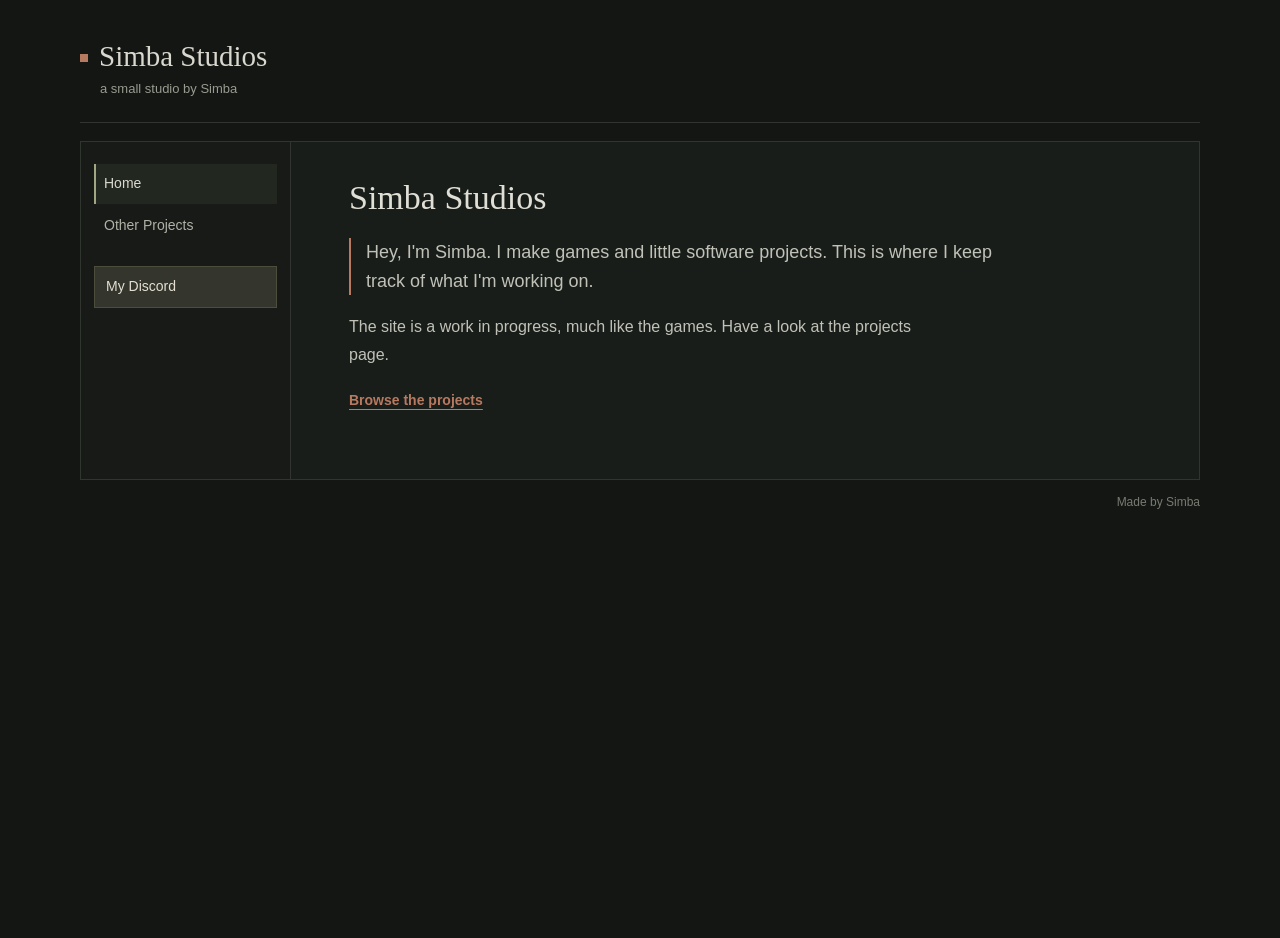
==== commit 98ca78ac: "Add Discord invite to site navigation" ====
--- a/index.html
+++ b/index.html
@@ -16,6 +16,7 @@
         <nav class="nav" aria-label="Main navigation">
           <a href="index.html" aria-current="page">Home</a>
           <a href="other-projects.html">Other Projects</a>
+          <a class="discord-link" href="https://discord.gg/PrzWbJ58tP" target="_blank" rel="noopener noreferrer">My Discord</a>
         </nav>
         <main class="content">
             <h1>Simba Studios</h1>
--- a/style.css
+++ b/style.css
@@ -111,6 +111,19 @@
 
 .nav a[aria-current="page"] { box-shadow: inset 2px 0 var(--moss); }
 
+.nav a.discord-link {
+  margin-top: 20px;
+  padding: 8px 11px;
+  color: #e4dfd2;
+  background: #34352c;
+  border: 1px solid #4d4d3e;
+}
+
+.nav a.discord-link:hover {
+  color: #f0e9d8;
+  background: #414235;
+}
+
 .content {
   min-width: 0;
   padding: 34px clamp(22px, 5vw, 58px) 48px;
@@ -180,6 +193,7 @@
   .nav { display: flex; flex-wrap: wrap; gap: 2px; padding: 7px 9px; border-right: 0; border-bottom: 1px solid var(--line); }
   .nav a { margin: 0; padding: 7px 9px; }
   .nav a[aria-current="page"] { box-shadow: inset 0 -2px var(--moss); }
+  .nav a.discord-link { margin: 0 0 0 auto; }
   .content { padding: 25px 21px 32px; }
   h1 { font-size: 29px; }
   h2 { font-size: 20px; }
